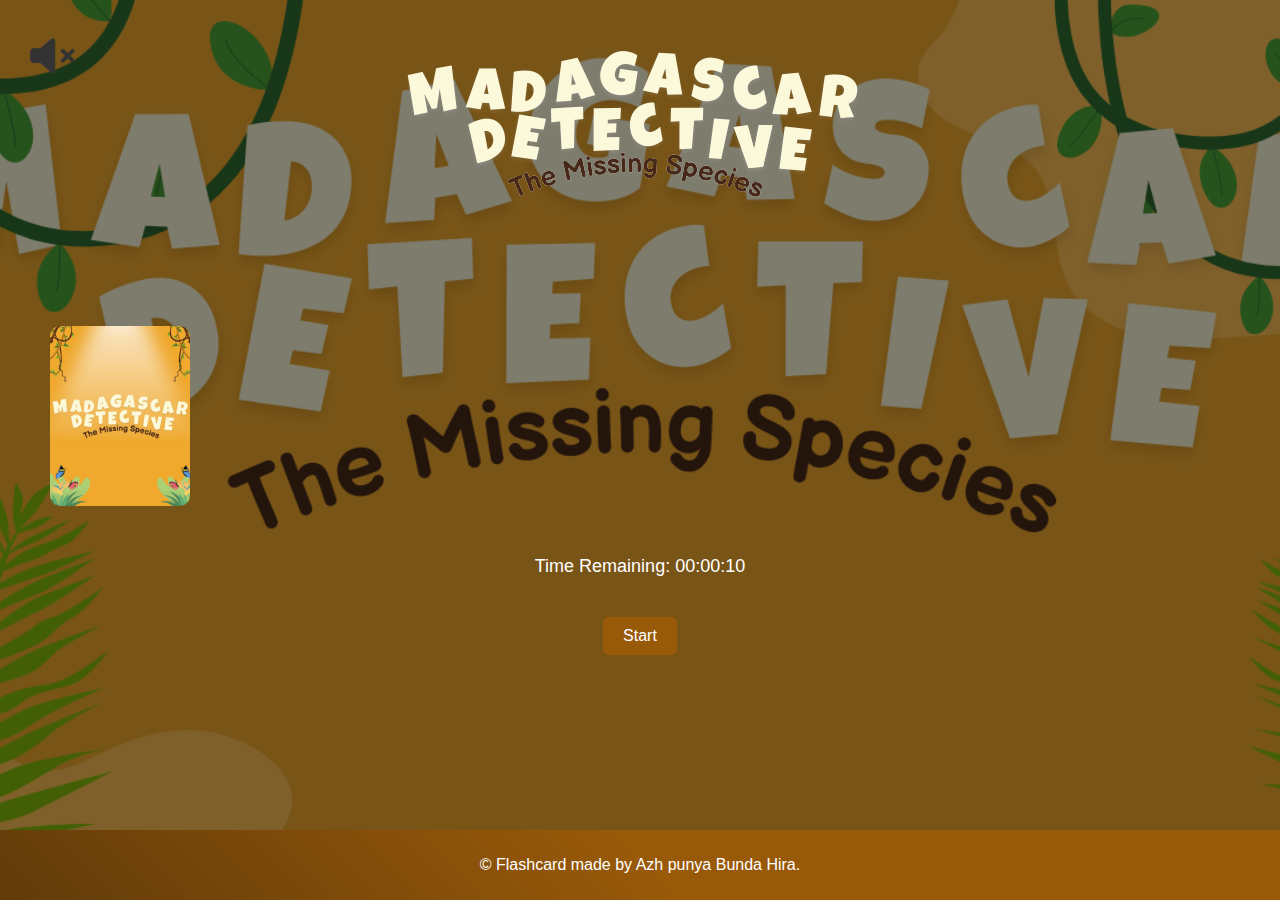
==== index.html @ d716ca76 "perubahan project" ====
<!DOCTYPE html>
<html lang="en">
<head>
    <meta charset="UTF-8">
    <meta name="viewport" content="width=device-width, initial-scale=1.0">
    <title>hehe</title>
    <link rel="stylesheet" href="styles.css"> <!-- Menghubungkan file CSS eksternal untuk gaya halaman -->
    <link href="https://cdnjs.cloudflare.com/ajax/libs/font-awesome/6.0.0-beta3/css/all.min.css" rel="stylesheet"> 
    <!-- mengambil ikon dari library Font Awesome dari CDNs -->
    <link rel="icon" href="path_to_your_favicon.ico" type="image/x-icon"> 
    <!-- Jika Anda menggunakan file .ico untuk favicon, gunakan `type="image/x-icon"`. 
    Jika menggunakan ekstensi .png atau .jpg untuk favicon, pastikan untuk menggunakan `type="image/png"` 
    atau `type="image/jpeg"`. -->
</head>
<body>

    <!-- Audio background dan bell sound -->
    <audio id="background-music" src="sound/backsound.mp3" loop autoplay></audio>
    <audio id="bell-sound" src="sound/bell.mp3"></audio>

    <!-- Header halaman, judul game -->
    <header>
        <button id="speaker-toggle" aria-label="Toggle sound">
            <i id="speaker-icon" class="fas fa-volume-mute"></i>
        </button>
        <div class="judul" id="judul">
            <img src="images/judul-copy.png" alt="judul">
        </div>
    </header>    

    <!-- Main content, yang berisi kartu dan tombol start -->
    <main>
        <section class="card-container" id="card-container">
            <!-- Kartu tunggal untuk menampilkan kata "Start" -->
            <div class="card" id="single-card">
                <div class="card-inner">
                    <div class="card-front"></div>
                    <div class="card-back">Click Start</div>
                </div>
            </div>
        </section>

        <!-- Timer yang menunjukkan waktu yang tersisa -->
        <div class="timer" id="timer">Time Remaining: 00:00:10</div>
        <!-- Tombol untuk memulai game -->
        <button id="start-btn" aria-label="Start the game">Start</button>
    </main>

    <!-- Footer halaman, berisi informasi tentang pembuat game -->
    <footer>
        <p>&copy; Flashcard made by Azh punya Bunda Hira.</p>
    </footer>

    <!-- Menautkan file JavaScript eksternal -->
    <script src="script.js"></script>
</body>
</html>
---- styles.css ----
body {
    font-family: Arial, sans-serif; /* Mengatur font untuk seluruh halaman */
    text-align: center; /* Menengahkan teks di seluruh halaman */
    background-image: url("images/landing page.png"); /* Menambahkan gambar latar belakang */
    background-size: cover; /* Mengatur gambar latar agar menutupi seluruh halaman */
    background-position: center; /* Menempatkan gambar latar di tengah */
    background-repeat: no-repeat; /* Menghindari pengulangan gambar latar */
    background-color: rgba(0, 0, 0, 0.5); /* Memberikan transparansi hitam di latar belakang */
    background-blend-mode: overlay; /* Menggabungkan warna latar dengan gambar */
    margin: 0; /* Menghilangkan margin default dari browser */
    display: flex; /* Menggunakan Flexbox untuk layout halaman */
    flex-direction: column; /* Menyusun elemen halaman secara vertikal */
    justify-content: space-between; /* Menyebarkan elemen untuk mengisi ruang secara merata */
    min-height: 100vh; /* Memastikan halaman mengisi setidaknya seluruh tinggi layar */
}

header {
    display: flex;
    justify-content: center; /* Mengatur elemen di tengah secara horizontal */
    align-items: center; /* Mengatur elemen di tengah secara vertikal */
    height: 150px; /* Tinggi header */
    padding: 0 10px; /* Padding di sisi header */
}

#speaker-toggle {
    position: absolute; /* Menempatkan tombol di posisi spesifik */
    top: 5px; /* Jarak lebih kecil dari atas untuk memindahkan ikon ke atas */
    left: 10px; /* Jarak dari kiri */
    background: none;
    border: none;
    cursor: pointer;
    font-size: 40px;
    color: #333; /* Warna ikon */
    transition: transform 0.4s cubic-bezier(0.5, 2, 1.5, 2); /* Menambahkan animasi transisi */
}

#speaker-toggle:focus {
    outline: none;
}

#speaker-toggle i {
    transition: color 0.3s ease;
}

#speaker-toggle:hover i {
    color: #fff; /* Warna ikon saat di-hover */
    transform: scale(1.2); /* Membesarkan gambar saat di-hover */
}

.judul img {
    margin-top: 100px;
    object-fit: contain; /* Menjaga proporsi gambar */
    max-width: 100%; /* Membuat gambar responsif */
    transition: transform 0.4s ease-in-out; /* Transisi lembut untuk hover */
}

.judul img:hover{
    animation: goyang 0.5s ease-in-out infinite; /* Menambahkan animasi bergoyang */
}

/* Definisi animasi goyang */
@keyframes goyang {
    0% {
        transform: rotate(0deg); /* Tidak bergoyang */
    }
    25% {
        transform: rotate(5deg); /* Goyang ke kanan */
    }
    50% {
        transform: rotate(0deg); /* Kembali ke posisi semula */
    }
    75% {
        transform: rotate(-5deg); /* Goyang ke kiri */
    }
    100% {
        transform: rotate(0deg); /* Kembali ke posisi semula */
    }
}


.card-container {
    display: flex; /* Menggunakan Flexbox untuk menata kartu */
    justify-content: flex-start; /* Menempatkan kartu ke kiri */
    align-items: center; /* Menyusun kartu secara vertikal di tengah */
    position: relative; /* Menempatkan elemen relatif untuk penataan lebih lanjut */
    height: auto; /* Tinggi otomatis tergantung konten */
    margin-bottom: 50px; /* Menambahkan jarak bawah pada kontainer kartu */
    flex-wrap: wrap; /* Membuat kartu membungkus ke baris berikutnya jika ruang tidak cukup */
}

.card {
    margin-left: 50px; /* Memberikan jarak kiri pada kartu */
    width: 140px; /* Lebar kartu */
    height: 180px; /* Tinggi kartu */
    perspective: 1000px; /* Memberikan efek 3D pada kartu */
    position: relative; /* Menempatkan kartu secara relatif untuk penataan lebih lanjut */
    transition: transform 1s ease-out, opacity 1s ease; /* Menambahkan transisi untuk rotasi dan transparansi
ease-out berarti animasi dimulai cepat dan melambat di akhir. */
}

.card:hover {
    transform: scale(1.1);
}

.card.hidden {
    opacity: 0; /* Menyembunyikan kartu dengan mengubah opasitas menjadi 0 */
}

.card-inner {
    width: 100%; /* Lebar penuh kartu */
    height: 100%; /* Tinggi penuh kartu */
    transform-style: preserve-3d; /* Mempertahankan gaya 3D untuk elemen anak */
    transition: transform 0.6s; /* Menambahkan transisi untuk rotasi kartu */
}

.card-inner:hover {
    transform: scale(1.1);
}

.card.flipped .card-inner {
    transform: rotateY(180deg); /* Memutar kartu 180 derajat pada sumbu Y saat terbalik */
}

.card-front,
.card-back {
    width: 100%; /* Lebar penuh kartu depan dan belakang */
    height: 100%; /* Tinggi penuh kartu depan dan belakang */
    position: absolute; /* Menempatkan elemen kartu depan dan belakang secara absolut */
    backface-visibility: hidden; /* Menyembunyikan sisi belakang saat kartu diputar */
    display: flex; /* Menggunakan Flexbox untuk penataan konten dalam kartu */
    justify-content: center; /* Menengahkan konten dalam kartu */
    align-items: center; /* Menyusun konten secara vertikal di tengah kartu */
    font-size: 20px; /* Mengatur ukuran font pada kartu */
    font-weight: bold; /* Memberikan ketebalan pada font */
    color: #fff; /* Mengatur warna teks pada kartu menjadi putih */
    border-radius: 10px; /* Memberikan sudut melengkung pada kartu */
}

.card-front img, 
.card-back img {
    width: 100%; /* Lebar gambar kartu penuh */
    height: 100%; /* Tinggi gambar kartu penuh */
    object-fit: cover; /* Mengatur gambar agar menutupi area kartu tanpa distorsi */
    border-radius: 10px; /* Memberikan sudut melengkung pada gambar */
    transition: transform 0.6s; /* Menambahkan transisi untuk perubahan ukuran gambar */
}

.card-back img:hover {
    transform: scale(1.1);
}

.card-front {
    background-image: url("images/static_card.png"); /* Mengatur latar belakang kartu depan dengan warna biru */
    background-size: cover;
    background-repeat: no-repeat;
    background-position: center;
}

.card-back {
    background-color: #28a745; /* Mengatur latar belakang kartu belakang dengan warna hijau */
    transform: rotateY(180deg); /* Memutar kartu belakang 180 derajat pada sumbu Y */
}


button {
    margin-top: 20px; /* Memberikan jarak atas pada tombol */
    padding: 10px 20px; /* Memberikan padding pada tombol */
    font-size: 16px; /* Ukuran font pada tombol */
    background-color: #985909; /* Latar belakang tombol dengan warna biru */
    color: #fff; /* Warna teks tombol menjadi putih */
    border: none; /* Menghapus border pada tombol */
    border-radius: 5px; /* Memberikan sudut melengkung pada tombol */
    cursor: pointer; /* Mengubah kursor menjadi pointer saat mouse berada di atas tombol */
    transition: transform 0.4s cubic-bezier(0.25, 1, 0.5, 1); /* Menambahkan animasi transisi */
}

button:hover {
    background-color: #fff; /* Warna Tulisannya */
    color: #985909; /* Warna Button*/
    transform: scale(1.1); /* Membesarkan gambar saat di-hover */
}

button:disabled {
    background-color: #aaa; /* Mengubah warna latar belakang tombol saat dinonaktifkan */
    cursor: not-allowed; /* Mengubah kursor menjadi tidak diperbolehkan saat tombol dinonaktifkan */
}

.timer {
    margin: 20px 0; /* Memberikan jarak vertikal pada timer */
    font-size: 18px; /* Ukuran font pada timer */
    color: #fff; /* Mengatur warna teks timer menjadi putih */
}

footer {
    background:linear-gradient(45deg, #613b0a,#985909,#985909) ; /* Latar belakang footer dengan warna biru */
    color: #fff; /* Warna teks footer menjadi putih */
    text-align: center; /* Menengahkan teks di dalam footer */
    padding: 10px 0; /* Memberikan padding pada footer */
    position: relative; /* Menempatkan footer secara relatif */
    width: 100%; /* Mengatur lebar footer agar memenuhi seluruh lebar layar */
    bottom: 0; /* Menempatkan footer di bagian bawah */
}

/* Responsif untuk ukuran layar kecil */
@media screen and (max-width: 768px) {
    h1 {
        font-size: 1.8rem; /* Lebih kecil untuk layar kecil */
        margin-bottom: 50px; /* Memberikan jarak bawah yang lebih besar pada judul */
    }

    .card-container {
        display: flex; /* Menampilkan kontainer kartu menggunakan Flexbox */
        flex-wrap: wrap; /* Membungkus kartu jika tidak cukup ruang */
        justify-content: center; /* Menempatkan kartu di tengah */
        align-items: center; /* Memastikan kartu tetap sejajar secara vertikal */
        gap: 20px; /* Menambahkan jarak antar kartu */
        height: auto; /* Tinggi kontainer menyesuaikan dengan konten */
    }

    .card {
        width: 120px; /* Mengurangi ukuran kartu untuk layar kecil */
        height: 160px; /* Mengurangi tinggi kartu */
        margin: 10px; /* Menambahkan jarak antar kartu */
    }

    button {
        padding: 8px 16px; /* Mengurangi padding pada tombol */
        font-size: 14px; /* Mengurangi ukuran font tombol */
        margin-bottom: 50px; /* Memberikan jarak bawah yang lebih besar pada tombol */
    }

    .timer {
        font-size: 16px; /* Mengurangi ukuran font pada timer */
    }

    footer {
        font-size: 14px; /* Mengurangi ukuran font footer */
    }
}

@media screen and (max-width: 480px) {

    body{
        font-family: Arial, sans-serif; /* Mengatur font untuk seluruh halaman */
        text-align: center; /* Menengahkan teks di seluruh halaman */
        background-image: url("images/landing page (2).png"); /* Menambahkan gambar latar belakang */
        background-size: cover; /* Mengatur gambar latar agar menutupi seluruh halaman */
        background-position: center; /* Menempatkan gambar latar di tengah */
        background-repeat: no-repeat; /* Menghindari pengulangan gambar latar */
        background-color: rgba(0, 0, 0, 0.5); /* Memberikan transparansi hitam di latar belakang */
        background-blend-mode: overlay; /* Menggabungkan warna latar dengan gambar */
        margin: 0; /* Menghilangkan margin default dari browser */
        display: flex; /* Menggunakan Flexbox untuk layout halaman */
        flex-direction: column; /* Menyusun elemen halaman secara vertikal */
        justify-content: space-between; /* Menyebarkan elemen untuk mengisi ruang secara merata */
        min-height: 100vh; /* Memastikan halaman mengisi setidaknya seluruh tinggi layar */
    }

    .judul{
        display: flex;
        margin-top: 50px;
        margin-bottom: 50px;
        margin-left: 5px;
        position: relative;
        justify-content: center;
        align-items: center;
        flex-wrap: nowrap;
    }

    .card-container {
        display: flex; /* Menampilkan kontainer kartu menggunakan Flexbox */
        flex-direction: column; /* Menyusun kartu secara vertikal */
        justify-content: center; /* Menempatkan kartu di tengah */
        align-items: center; /* Memastikan kartu berada di tengah */
        gap: 20px; /* Menambahkan jarak antar kartu */
    }

    .card {
        width: 100px; /* Ukuran kartu lebih kecil untuk layar sangat kecil */
        height: 140px; /* Mengurangi tinggi kartu */
        margin: 5px; /* Mengurangi jarak antar kartu */
    }

    .card-front,
    .card-back {
        font-size: 14px; /* Mengurangi ukuran font pada kartu depan dan belakang */
    }

    
    button {
        padding: 6px 12px; /* Mengurangi padding pada tombol */
        font-size: 12px; /* Mengurangi ukuran font pada tombol */
        margin-bottom: 50px; /* Memberikan jarak bawah yang lebih besar pada tombol */
    }

    .timer {
        font-size: 14px; /* Mengurangi ukuran font pada timer */
    }

    footer {
        font-size: 12px; /* Mengurangi ukuran font footer */
    }
}
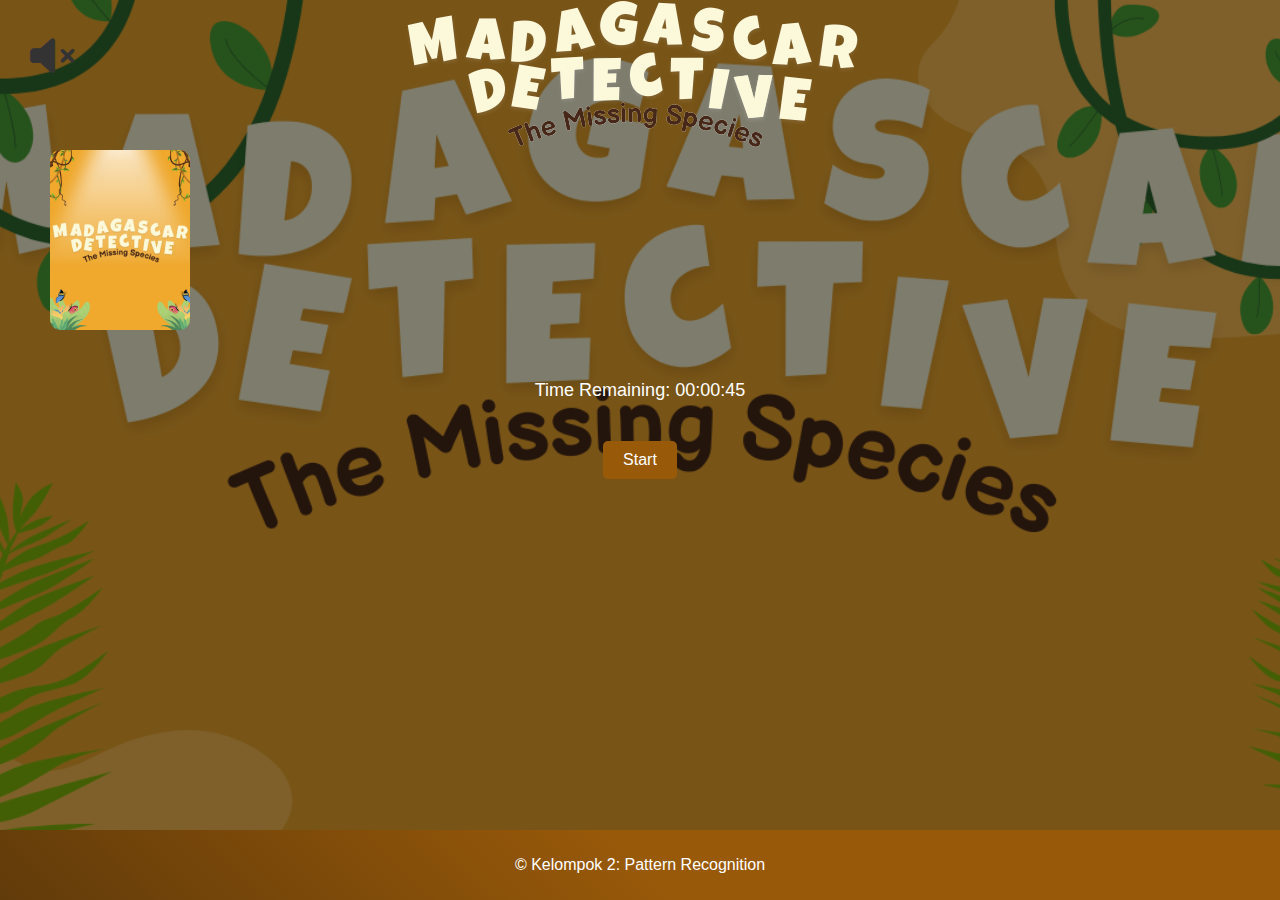
==== commit 0fee1bda: "perubahan website" ====
--- a/index.html
+++ b/index.html
@@ -16,7 +16,7 @@
 
     <!-- Audio background dan bell sound -->
     <audio id="background-music" src="sound/backsound.mp3" loop autoplay></audio>
-    <audio id="bell-sound" src="sound/bell.mp3"></audio>
+    <audio id="bell-sound" src="sound/bldug.mp3"></audio>
 
     <!-- Header halaman, judul game -->
     <header>
@@ -41,14 +41,14 @@
         </section>
 
         <!-- Timer yang menunjukkan waktu yang tersisa -->
-        <div class="timer" id="timer">Time Remaining: 00:00:10</div>
+        <div class="timer" id="timer">Time Remaining: 00:00:45</div>
         <!-- Tombol untuk memulai game -->
         <button id="start-btn" aria-label="Start the game">Start</button>
     </main>
 
     <!-- Footer halaman, berisi informasi tentang pembuat game -->
     <footer>
-        <p>&copy; Flashcard made by Azh punya Bunda Hira.</p>
+        <p>&copy; Kelompok 2: Pattern Recognition</p>
     </footer>
 
     <!-- Menautkan file JavaScript eksternal -->
--- a/styles.css
+++ b/styles.css
@@ -12,6 +12,7 @@
     flex-direction: column; /* Menyusun elemen halaman secara vertikal */
     justify-content: space-between; /* Menyebarkan elemen untuk mengisi ruang secara merata */
     min-height: 100vh; /* Memastikan halaman mengisi setidaknya seluruh tinggi layar */
+    height: 100%;
 }
 
 header {
@@ -49,6 +50,7 @@
 
 .judul img {
     margin-top: 100px;
+    margin-bottom: 100px;
     object-fit: contain; /* Menjaga proporsi gambar */
     max-width: 100%; /* Membuat gambar responsif */
     transition: transform 0.4s ease-in-out; /* Transisi lembut untuk hover */
@@ -196,7 +198,8 @@
     color: #fff; /* Warna teks footer menjadi putih */
     text-align: center; /* Menengahkan teks di dalam footer */
     padding: 10px 0; /* Memberikan padding pada footer */
-    position: relative; /* Menempatkan footer secara relatif */
+    position: sticky; /* Menempatkan footer secara relatif */
+    margin-top: auto; /* Dorong footer ke bawah */
     width: 100%; /* Mengatur lebar footer agar memenuhi seluruh lebar layar */
     bottom: 0; /* Menempatkan footer di bagian bawah */
 }
@@ -243,7 +246,7 @@
     body{
         font-family: Arial, sans-serif; /* Mengatur font untuk seluruh halaman */
         text-align: center; /* Menengahkan teks di seluruh halaman */
-        background-image: url("images/landing page (2).png"); /* Menambahkan gambar latar belakang */
+        background-image: url("images/bg web.png"); /* Menambahkan gambar latar belakang */
         background-size: cover; /* Mengatur gambar latar agar menutupi seluruh halaman */
         background-position: center; /* Menempatkan gambar latar di tengah */
         background-repeat: no-repeat; /* Menghindari pengulangan gambar latar */
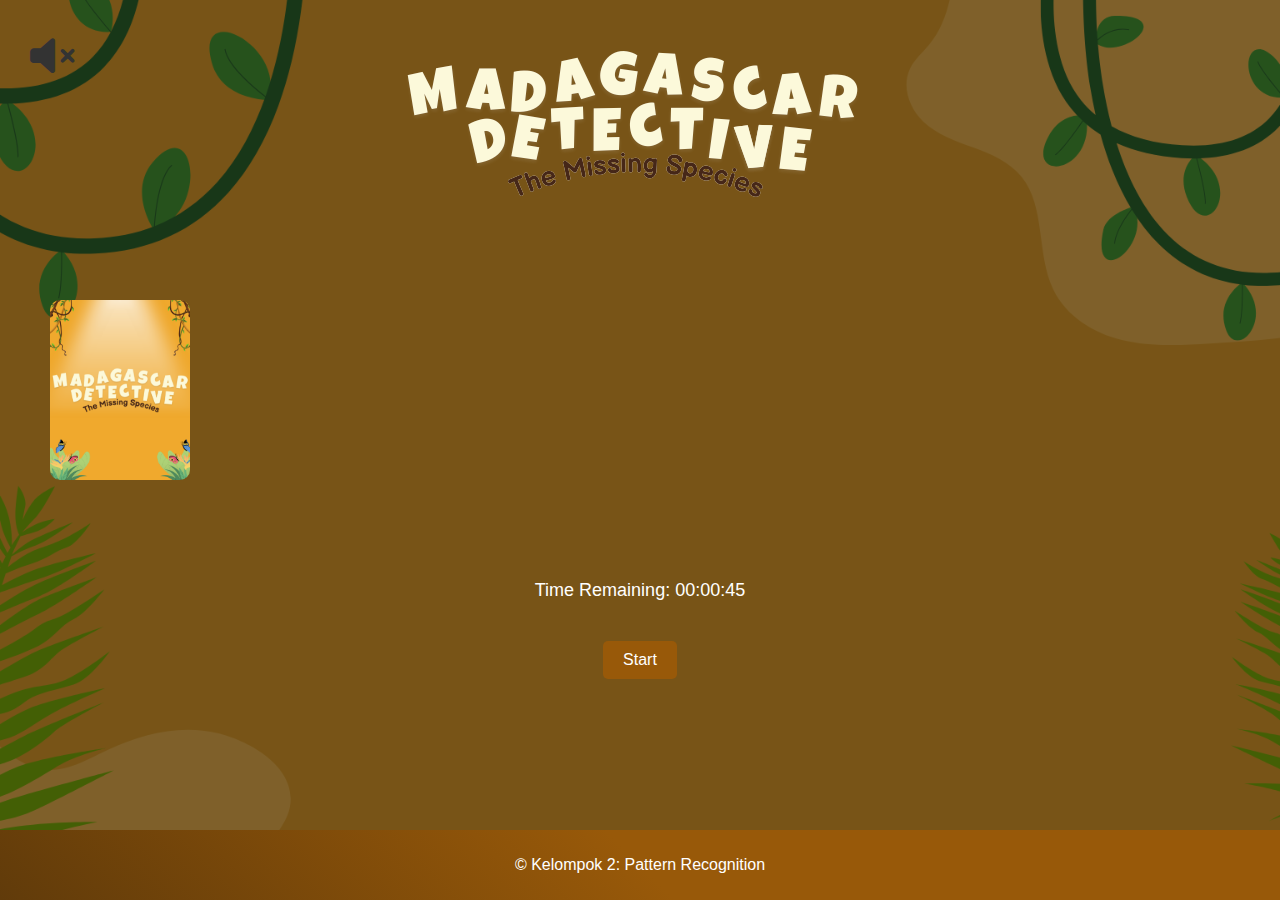
==== commit 31977c05: "merubah html dan css" ====
--- a/index.html
+++ b/index.html
@@ -3,11 +3,11 @@
 <head>
     <meta charset="UTF-8">
     <meta name="viewport" content="width=device-width, initial-scale=1.0">
-    <title>hehe</title>
+    <title>Madagascar Detective</title>
     <link rel="stylesheet" href="styles.css"> <!-- Menghubungkan file CSS eksternal untuk gaya halaman -->
     <link href="https://cdnjs.cloudflare.com/ajax/libs/font-awesome/6.0.0-beta3/css/all.min.css" rel="stylesheet"> 
     <!-- mengambil ikon dari library Font Awesome dari CDNs -->
-    <link rel="icon" href="path_to_your_favicon.ico" type="image/x-icon"> 
+    <link rel="icon" href="images/judul-copy.png" type="image/png"> 
     <!-- Jika Anda menggunakan file .ico untuk favicon, gunakan `type="image/x-icon"`. 
     Jika menggunakan ekstensi .png atau .jpg untuk favicon, pastikan untuk menggunakan `type="image/png"` 
     atau `type="image/jpeg"`. -->
--- a/styles.css
+++ b/styles.css
@@ -1,7 +1,7 @@
 body {
     font-family: Arial, sans-serif; /* Mengatur font untuk seluruh halaman */
     text-align: center; /* Menengahkan teks di seluruh halaman */
-    background-image: url("images/landing page.png"); /* Menambahkan gambar latar belakang */
+    background-image: url("images/tampilan web.png"); /* Menambahkan gambar latar belakang */
     background-size: cover; /* Mengatur gambar latar agar menutupi seluruh halaman */
     background-position: center; /* Menempatkan gambar latar di tengah */
     background-repeat: no-repeat; /* Menghindari pengulangan gambar latar */
@@ -50,7 +50,6 @@
 
 .judul img {
     margin-top: 100px;
-    margin-bottom: 100px;
     object-fit: contain; /* Menjaga proporsi gambar */
     max-width: 100%; /* Membuat gambar responsif */
     transition: transform 0.4s ease-in-out; /* Transisi lembut untuk hover */
@@ -81,12 +80,13 @@
 
 
 .card-container {
+    margin-top: 150px;
     display: flex; /* Menggunakan Flexbox untuk menata kartu */
     justify-content: flex-start; /* Menempatkan kartu ke kiri */
     align-items: center; /* Menyusun kartu secara vertikal di tengah */
     position: relative; /* Menempatkan elemen relatif untuk penataan lebih lanjut */
     height: auto; /* Tinggi otomatis tergantung konten */
-    margin-bottom: 50px; /* Menambahkan jarak bawah pada kontainer kartu */
+    margin-bottom: 100px; /* Menambahkan jarak bawah pada kontainer kartu */
     flex-wrap: wrap; /* Membuat kartu membungkus ke baris berikutnya jika ruang tidak cukup */
 }
 
@@ -252,6 +252,7 @@
         background-repeat: no-repeat; /* Menghindari pengulangan gambar latar */
         background-color: rgba(0, 0, 0, 0.5); /* Memberikan transparansi hitam di latar belakang */
         background-blend-mode: overlay; /* Menggabungkan warna latar dengan gambar */
+        background-attachment: fixed; /* Latar belakang tetap */
         margin: 0; /* Menghilangkan margin default dari browser */
         display: flex; /* Menggunakan Flexbox untuk layout halaman */
         flex-direction: column; /* Menyusun elemen halaman secara vertikal */
@@ -259,10 +260,40 @@
         min-height: 100vh; /* Memastikan halaman mengisi setidaknya seluruh tinggi layar */
     }
 
+    #speaker-toggle {
+        position: absolute; /* Menempatkan tombol di posisi spesifik */
+        top: 10px; /* Jarak lebih kecil dari atas untuk memindahkan ikon ke atas */
+        z-index: 1000; /* Berikan nilai tinggi agar tombol berada di atas elemen lain */
+        left: 10px; /* Jarak dari kiri */
+        background: none;
+        border: none;
+        cursor: pointer;
+        font-size: 40px;
+        color: #333; /* Warna ikon */
+        transition: transform 0.4s cubic-bezier(0.5, 2, 1.5, 2); /* Menambahkan animasi transisi */
+    }
+
+    #speaker-icon{
+        top: 10px; /* Jarak lebih kecil dari atas untuk memindahkan ikon ke atas */
+    }
+    
+    #speaker-toggle:focus {
+        outline: none;
+    }
+    
+    #speaker-toggle i {
+        transition: color 0.3s ease;
+    }
+    
+    #speaker-toggle:hover i {
+        color: #fff; /* Warna ikon saat di-hover */
+        transform: scale(0.9); /* Membesarkan gambar saat di-hover */
+    }
+
     .judul{
         display: flex;
-        margin-top: 50px;
-        margin-bottom: 50px;
+        margin-top: 70px;
+        margin-bottom: 20px;
         margin-left: 5px;
         position: relative;
         justify-content: center;
